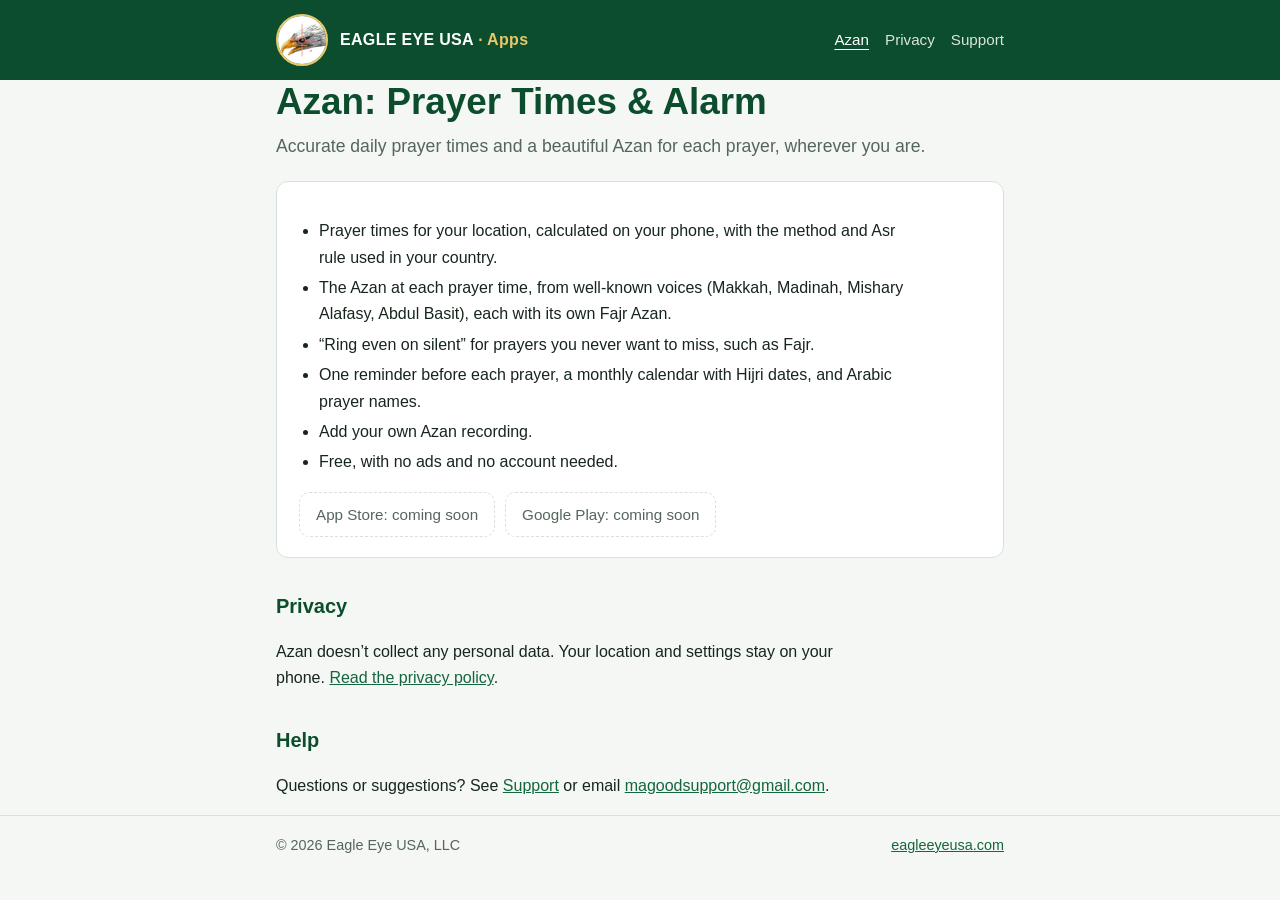
==== index.html @ 980fb24d "Add circular Eagle Eye USA logo to the header Co-Authored-By: Claude Opus 5.5 <noreply@anthropic.com" ====
<!doctype html>
<html lang="en">
<head>
<meta charset="utf-8">
<meta name="viewport" content="width=device-width, initial-scale=1">
<title>Azan: Prayer Times &amp; Alarm | Eagle Eye USA</title>
<meta name="description" content="Azan: accurate prayer times and a beautiful Azan for each prayer, on iPhone and Android. Free, no ads, no account.">
<link rel="stylesheet" href="style.css">
</head>
<body>
<header>
  <div class="wrap">
    <a class="brand" href="./"><img class="logo" src="img/logo.png" alt="Eagle Eye USA logo" width="52" height="52"><span class="name">EAGLE EYE USA <span>· Apps</span></span></a>
    <nav>
      <a href="./" aria-current="page">Azan</a>
      <a href="privacy.html">Privacy</a>
      <a href="support.html">Support</a>
    </nav>
  </div>
</header>
<main class="wrap">
  <h1>Azan: Prayer Times &amp; Alarm</h1>
  <p class="lede">Accurate daily prayer times and a beautiful Azan for each prayer, wherever you are.</p>

  <div class="card">
    <ul class="features">
      <li>Prayer times for your location, calculated on your phone, with the method and Asr rule used in your country.</li>
      <li>The Azan at each prayer time, from well-known voices (Makkah, Madinah, Mishary Alafasy, Abdul Basit), each with its own Fajr Azan.</li>
      <li>“Ring even on silent” for prayers you never want to miss, such as Fajr.</li>
      <li>One reminder before each prayer, a monthly calendar with Hijri dates, and Arabic prayer names.</li>
      <li>Add your own Azan recording.</li>
      <li>Free, with no ads and no account needed.</li>
    </ul>
    <div class="badges">
      <span class="badge soon">App Store: coming soon</span>
      <span class="badge soon">Google Play: coming soon</span>
    </div>
  </div>

  <h2>Privacy</h2>
  <p>Azan doesn’t collect any personal data. Your location and settings stay on your phone. <a href="privacy.html">Read the privacy policy</a>.</p>

  <h2>Help</h2>
  <p>Questions or suggestions? See <a href="support.html">Support</a> or email <a href="mailto:magoodsupport@gmail.com">magoodsupport@gmail.com</a>.</p>
</main>
<footer>
  <div class="wrap">
    <span>© 2026 Eagle Eye USA, LLC</span>
    <span><a href="https://eagleeyeusa.com">eagleeyeusa.com</a></span>
  </div>
</footer>
</body>
</html>
---- style.css ----
/* Shared style for apps.eagleeyeusa.com: Azan's green and gold, one reading column. */
:root {
  --bg: #f4f7f4;
  --paper: #ffffff;
  --ink: #17261d;
  --muted: #55665b;
  --line: #d8e2da;
  --green: #0b4d2c;
  --green-2: #13663d;
  --gold: #b8892a;
}
@media (prefers-color-scheme: dark) {
  :root {
    --bg: #0c1f15; --paper: #13291d; --ink: #e6efe8; --muted: #9db3a5; --line: #26402f;
    --green: #8fd1a8; --green-2: #6fbf8e; --gold: #e8c766;
  }
}
* { box-sizing: border-box; }
body {
  margin: 0; background: var(--bg); color: var(--ink);
  font: 16px/1.65 -apple-system, "Segoe UI", Roboto, Helvetica, Arial, sans-serif;
}
.wrap { max-width: 760px; margin: 0 auto; padding: 0 16px; }
header { background: #0b4d2c; color: #fff; }
header .wrap { display: flex; align-items: center; justify-content: space-between; gap: 12px; padding-block: 14px; flex-wrap: wrap; }
header a { color: #fff; text-decoration: none; }
.brand { display: inline-flex; align-items: center; gap: 12px; font-weight: 700; letter-spacing: .02em; }
.logo { width: 52px; height: 52px; border-radius: 50%; background: #fff; border: 2px solid #e8c766; object-fit: cover; flex: none; }
.brand .name span { color: #e8c766; }
nav { display: flex; gap: 16px; font-size: .95rem; }
nav a { opacity: .85; }
nav a:hover, nav a[aria-current] { opacity: 1; text-decoration: underline; text-underline-offset: 4px; }
main { padding-block: 32px 48px; }
h1 { font-size: clamp(1.7rem, 4vw, 2.3rem); line-height: 1.2; color: var(--green); margin: 0 0 8px; }
h2 { font-size: 1.25rem; color: var(--green); margin: 32px 0 8px; }
h3 { font-size: 1.05rem; margin: 22px 0 4px; }
p, li { max-width: 68ch; }
a { color: var(--green-2); }
.lede { font-size: 1.1rem; color: var(--muted); margin-top: 0; }
.muted { color: var(--muted); font-size: .95rem; }
.card { background: var(--paper); border: 1px solid var(--line); border-radius: 12px; padding: 20px 22px; margin-top: 20px; }
.badges { display: flex; gap: 10px; flex-wrap: wrap; margin-top: 16px; }
.badge { display: inline-block; padding: 9px 16px; border-radius: 10px; background: var(--green); color: var(--paper); text-decoration: none; font-weight: 600; font-size: .95rem; }
.badge.soon { background: transparent; color: var(--muted); border: 1px dashed var(--line); font-weight: 500; }
ul.features { padding-left: 20px; }
ul.features li { margin: 4px 0; }
footer { border-top: 1px solid var(--line); color: var(--muted); font-size: .9rem; }
footer .wrap { padding-block: 18px 28px; display: flex; gap: 16px; flex-wrap: wrap; justify-content: space-between; }
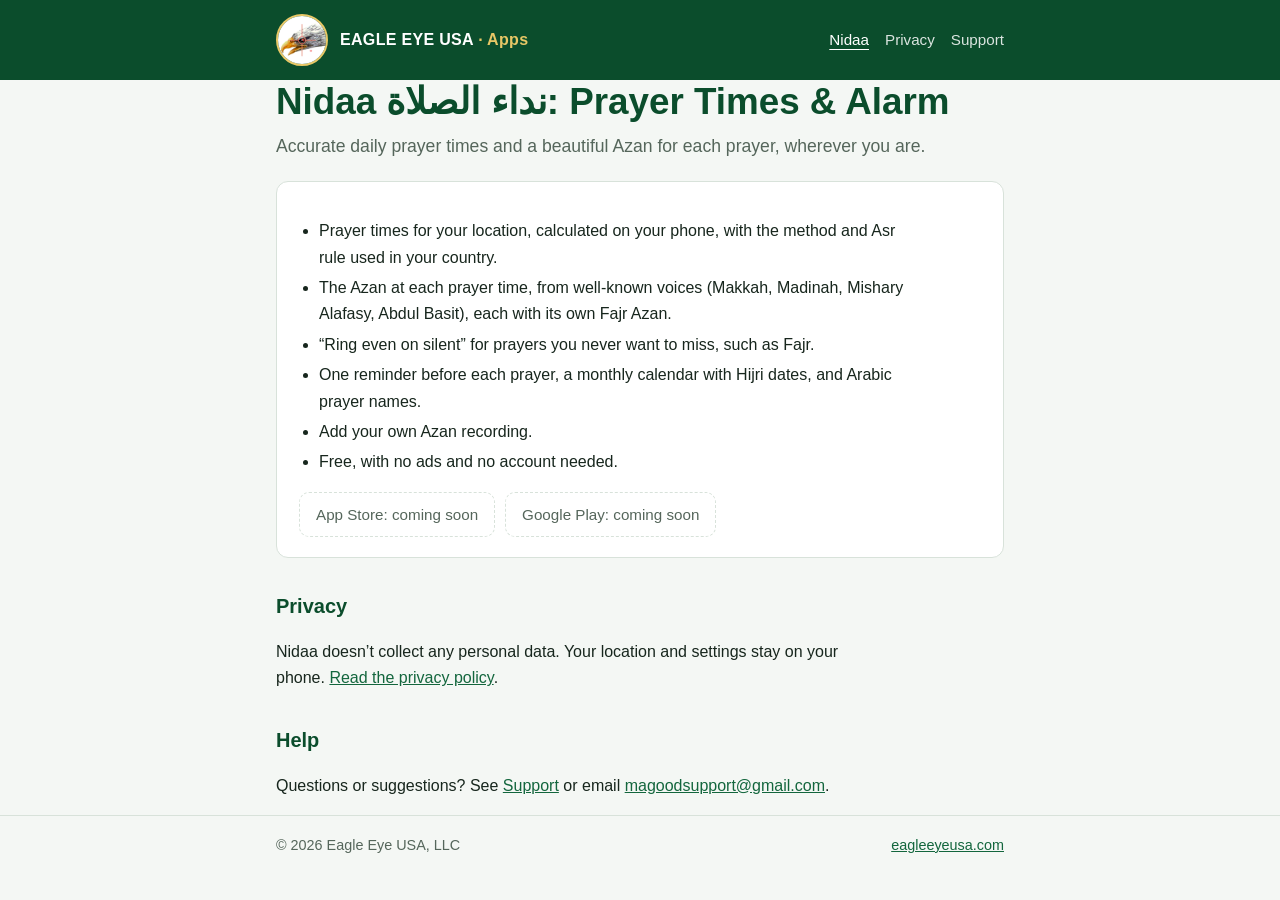
==== commit acd165b9: "Rename the app from Azan to Nidaa Co-Authored-By: Claude Opus 5.5 <noreply@anthropic.com>" ====
--- a/index.html
+++ b/index.html
@@ -3,8 +3,8 @@
 <head>
 <meta charset="utf-8">
 <meta name="viewport" content="width=device-width, initial-scale=1">
-<title>Azan: Prayer Times &amp; Alarm | Eagle Eye USA</title>
-<meta name="description" content="Azan: accurate prayer times and a beautiful Azan for each prayer, on iPhone and Android. Free, no ads, no account.">
+<title>Nidaa نداء الصلاة: Prayer Times &amp; Alarm | Eagle Eye USA</title>
+<meta name="description" content="Nidaa: accurate prayer times and a beautiful Azan for each prayer, on iPhone and Android. Free, no ads, no account.">
 <link rel="stylesheet" href="style.css">
 </head>
 <body>
@@ -12,14 +12,14 @@
   <div class="wrap">
     <a class="brand" href="./"><img class="logo" src="img/logo.png" alt="Eagle Eye USA logo" width="52" height="52"><span class="name">EAGLE EYE USA <span>· Apps</span></span></a>
     <nav>
-      <a href="./" aria-current="page">Azan</a>
+      <a href="./" aria-current="page">Nidaa</a>
       <a href="privacy.html">Privacy</a>
       <a href="support.html">Support</a>
     </nav>
   </div>
 </header>
 <main class="wrap">
-  <h1>Azan: Prayer Times &amp; Alarm</h1>
+  <h1>Nidaa <span lang="ar" dir="rtl">نداء الصلاة</span>: Prayer Times &amp; Alarm</h1>
   <p class="lede">Accurate daily prayer times and a beautiful Azan for each prayer, wherever you are.</p>
 
   <div class="card">
@@ -38,7 +38,7 @@
   </div>
 
   <h2>Privacy</h2>
-  <p>Azan doesn’t collect any personal data. Your location and settings stay on your phone. <a href="privacy.html">Read the privacy policy</a>.</p>
+  <p>Nidaa doesn’t collect any personal data. Your location and settings stay on your phone. <a href="privacy.html">Read the privacy policy</a>.</p>
 
   <h2>Help</h2>
   <p>Questions or suggestions? See <a href="support.html">Support</a> or email <a href="mailto:magoodsupport@gmail.com">magoodsupport@gmail.com</a>.</p>
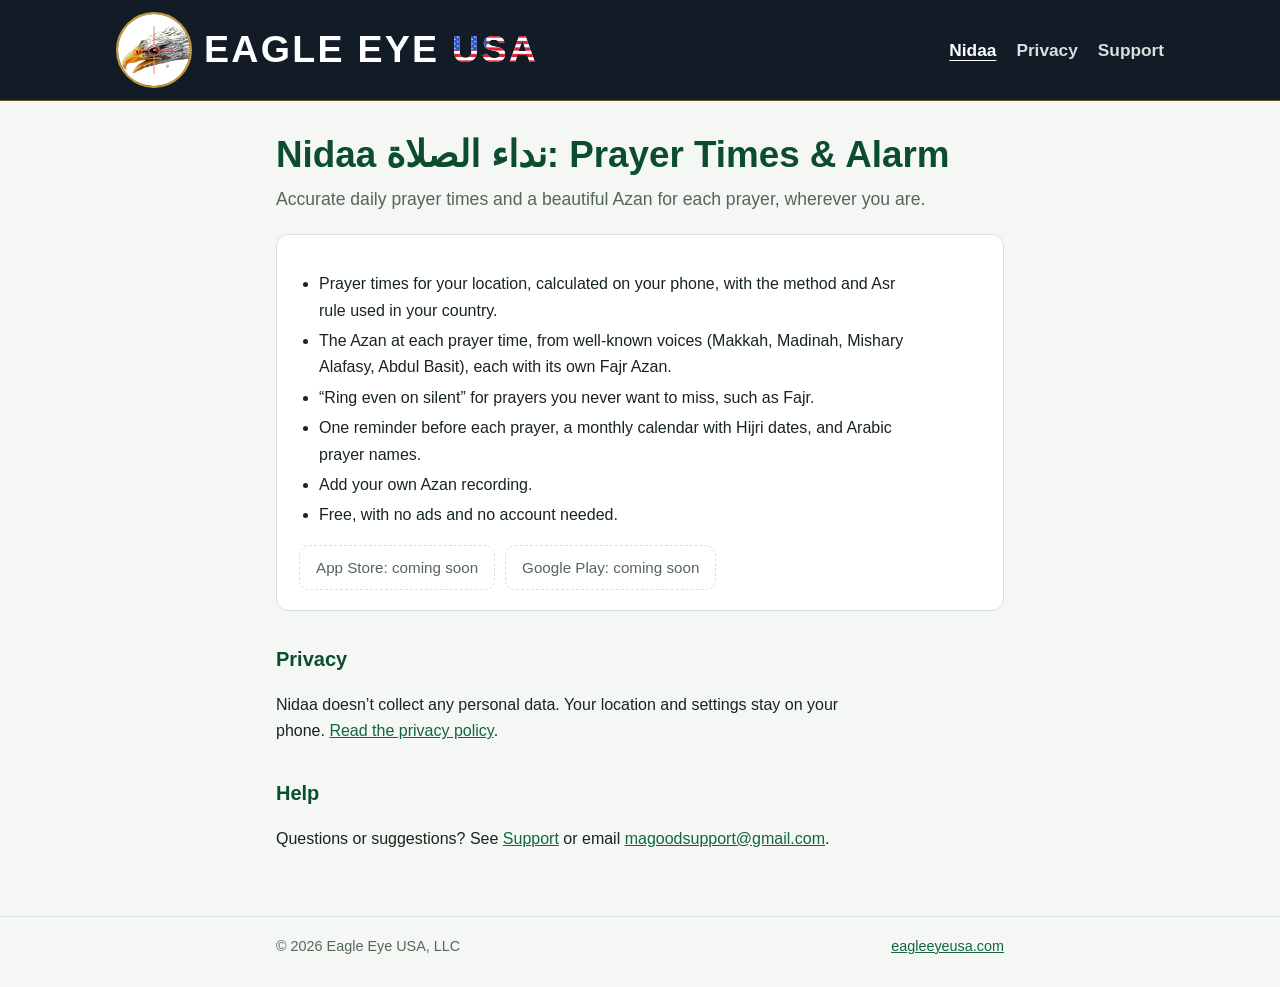
==== commit 04eac010: "Match the eagleeyeusa.com banner with USA in the flag Co-Authored-By: Claude Opus 5.5 <noreply@anthr" ====
--- a/index.html
+++ b/index.html
@@ -10,7 +10,7 @@
 <body>
 <header>
   <div class="wrap">
-    <a class="brand" href="./"><img class="logo" src="img/logo.png" alt="Eagle Eye USA logo" width="52" height="52"><span class="name">EAGLE EYE USA <span>· Apps</span></span></a>
+    <a class="brand" href="./"><img class="logo" src="img/logo.png" alt="Eagle Eye USA logo" width="52" height="52"><span class="name">EAGLE EYE <span class="usa">USA</span></span></a>
     <nav>
       <a href="./" aria-current="page">Nidaa</a>
       <a href="privacy.html">Privacy</a>
--- a/style.css
+++ b/style.css
@@ -21,16 +21,17 @@
   font: 16px/1.65 -apple-system, "Segoe UI", Roboto, Helvetica, Arial, sans-serif;
 }
 .wrap { max-width: 760px; margin: 0 auto; padding: 0 16px; }
-header { background: #0b4d2c; color: #fff; }
-header .wrap { display: flex; align-items: center; justify-content: space-between; gap: 12px; padding-block: 14px; flex-wrap: wrap; }
+header { background: #121c27; color: #fff; border-bottom: 1px solid rgba(200,150,46,.45); }
+header .wrap { max-width: 1080px; display: flex; align-items: center; justify-content: space-between; gap: 8px 16px; padding-block: 12px; flex-wrap: wrap; }
 header a { color: #fff; text-decoration: none; }
-.brand { display: inline-flex; align-items: center; gap: 12px; font-weight: 700; letter-spacing: .02em; }
-.logo { width: 52px; height: 52px; border-radius: 50%; background: #fff; border: 2px solid #e8c766; object-fit: cover; flex: none; }
-.brand .name span { color: #e8c766; }
-nav { display: flex; gap: 16px; font-size: .95rem; }
+.brand { display: inline-flex; align-items: center; gap: 12px; font-size: clamp(1.5rem, 3.6vw, 2.35rem); line-height: 1.1; font-weight: 900; letter-spacing: .06em; white-space: nowrap; }
+.logo { width: 76px; height: 76px; border-radius: 50%; background: #fff; border: 2px solid #c8962e; object-fit: cover; flex: none; }
+/* USA filled with the flag */
+.brand .usa { background: url("img/flag.svg") center / 100% 100% no-repeat; -webkit-background-clip: text; background-clip: text; color: transparent; -webkit-text-fill-color: transparent; filter: drop-shadow(0 0 .6px rgba(255,255,255,.9)); }
+nav { display: flex; gap: 2px 20px; font-size: 1.08rem; font-weight: 600; flex-wrap: wrap; }
 nav a { opacity: .85; }
 nav a:hover, nav a[aria-current] { opacity: 1; text-decoration: underline; text-underline-offset: 4px; }
-main { padding-block: 32px 48px; }
+main.wrap { padding-block: 32px 48px; }
 h1 { font-size: clamp(1.7rem, 4vw, 2.3rem); line-height: 1.2; color: var(--green); margin: 0 0 8px; }
 h2 { font-size: 1.25rem; color: var(--green); margin: 32px 0 8px; }
 h3 { font-size: 1.05rem; margin: 22px 0 4px; }
@@ -46,3 +47,4 @@
 ul.features li { margin: 4px 0; }
 footer { border-top: 1px solid var(--line); color: var(--muted); font-size: .9rem; }
 footer .wrap { padding-block: 18px 28px; display: flex; gap: 16px; flex-wrap: wrap; justify-content: space-between; }
+@media (max-width: 640px) { .logo { width: 54px; height: 54px; } }
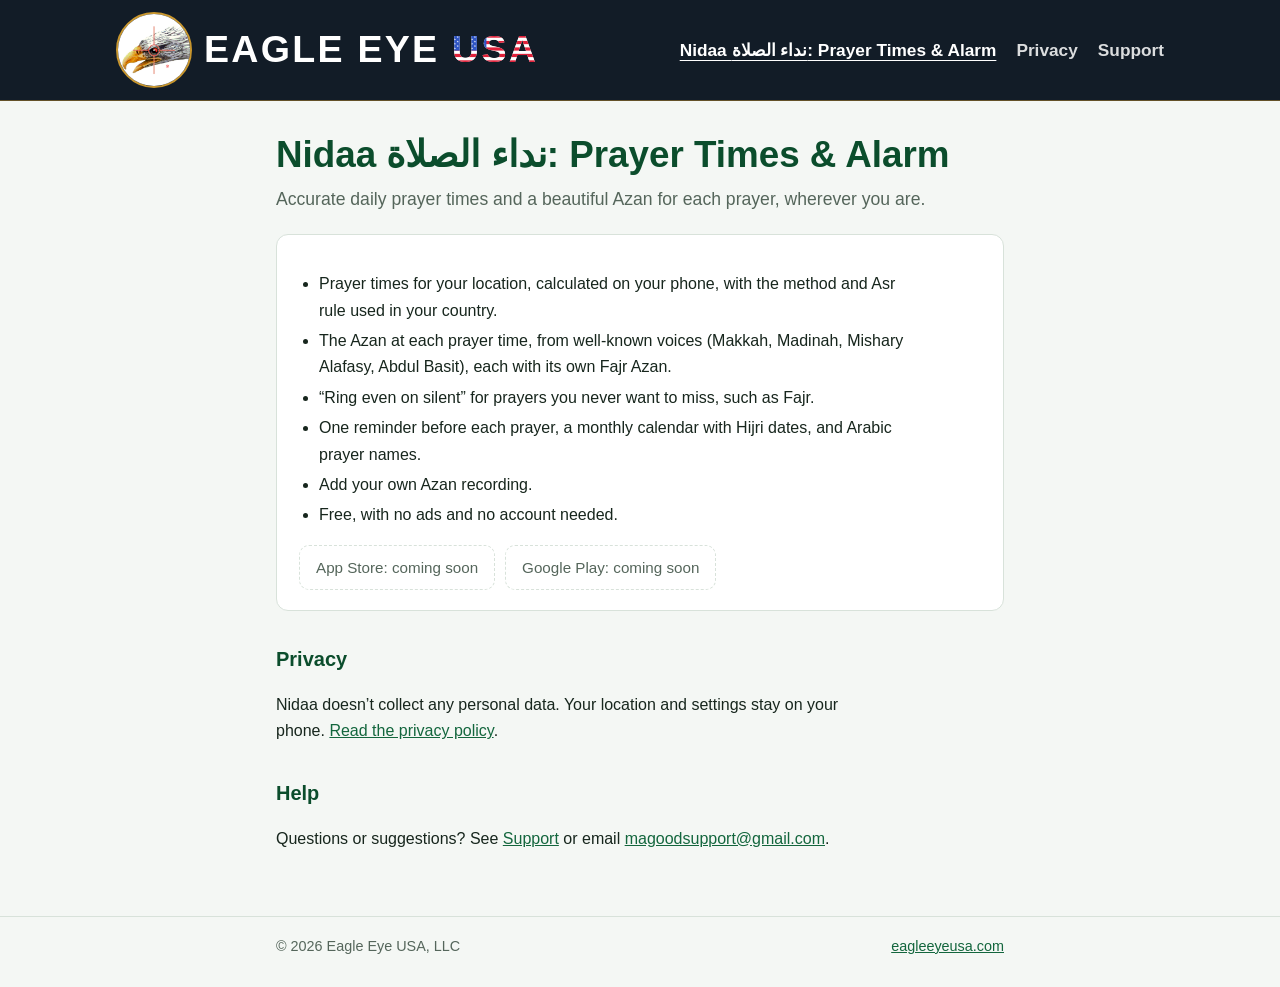
==== commit 5f1fb027: "Show the app's full name in the top menu Co-Authored-By: Claude Opus 5.5 <noreply@anthropic.com>" ====
--- a/index.html
+++ b/index.html
@@ -5,14 +5,14 @@
 <meta name="viewport" content="width=device-width, initial-scale=1">
 <title>Nidaa نداء الصلاة: Prayer Times &amp; Alarm | Eagle Eye USA</title>
 <meta name="description" content="Nidaa: accurate prayer times and a beautiful Azan for each prayer, on iPhone and Android. Free, no ads, no account.">
-<link rel="stylesheet" href="style.css">
+<link rel="stylesheet" href="style.css?v=20261105">
 </head>
 <body>
 <header>
   <div class="wrap">
     <a class="brand" href="./"><img class="logo" src="img/logo.png" alt="Eagle Eye USA logo" width="52" height="52"><span class="name">EAGLE EYE <span class="usa">USA</span></span></a>
     <nav>
-      <a href="./" aria-current="page">Nidaa</a>
+      <a href="./" aria-current="page">Nidaa <span lang="ar" dir="rtl">نداء الصلاة</span>: Prayer Times &amp; Alarm</a>
       <a href="privacy.html">Privacy</a>
       <a href="support.html">Support</a>
     </nav>
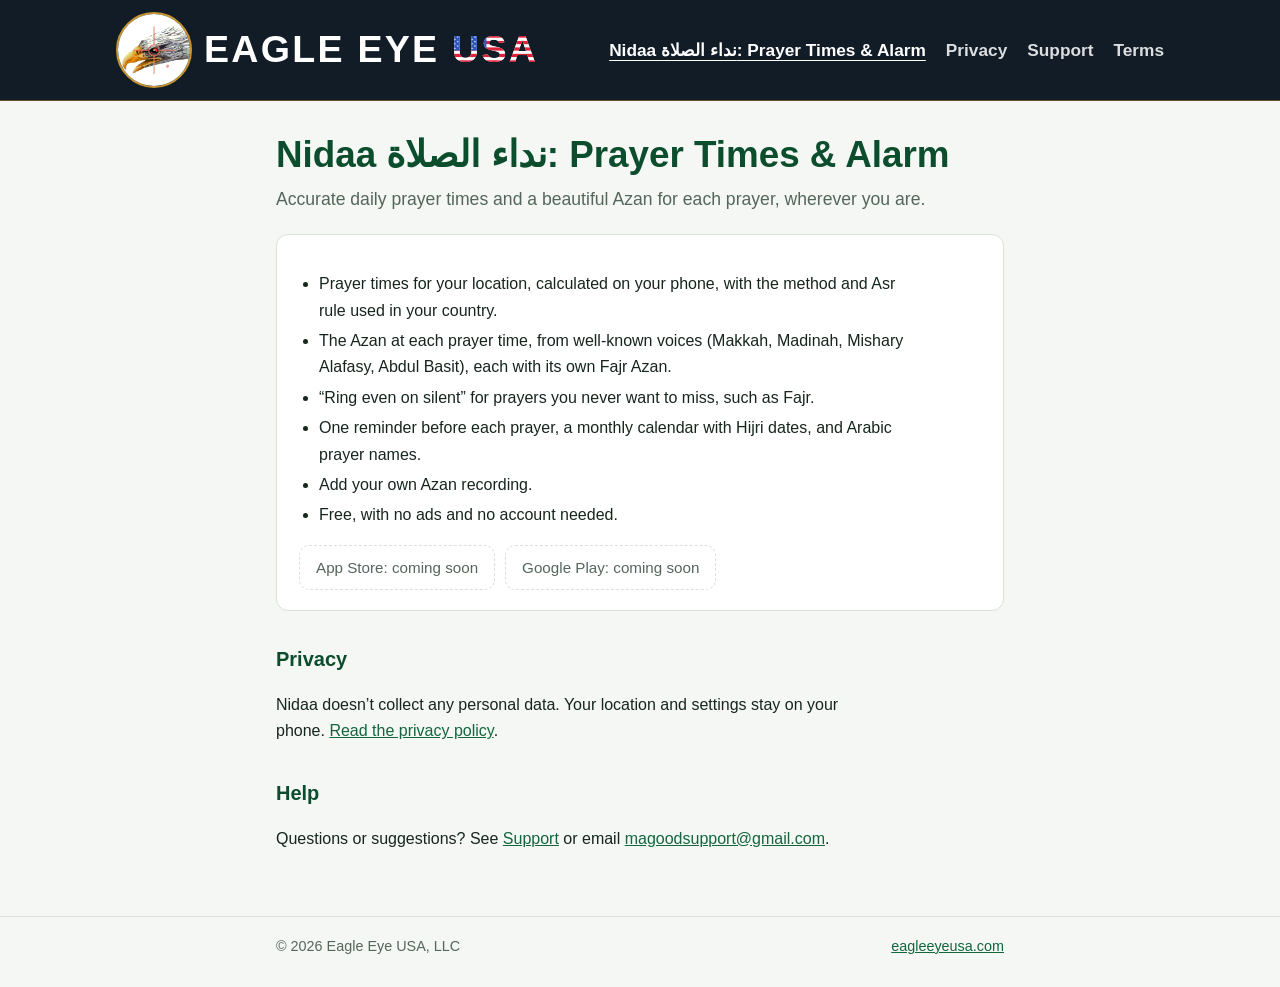
==== commit 45344910: "Add Nidaa Terms of Use page and link it in the menu Co-Authored-By: Claude Opus 5.5 <noreply@anthrop" ====
--- a/index.html
+++ b/index.html
@@ -15,6 +15,7 @@
       <a href="./" aria-current="page">Nidaa <span lang="ar" dir="rtl">نداء الصلاة</span>: Prayer Times &amp; Alarm</a>
       <a href="privacy.html">Privacy</a>
       <a href="support.html">Support</a>
+      <a href="terms.html">Terms</a>
     </nav>
   </div>
 </header>
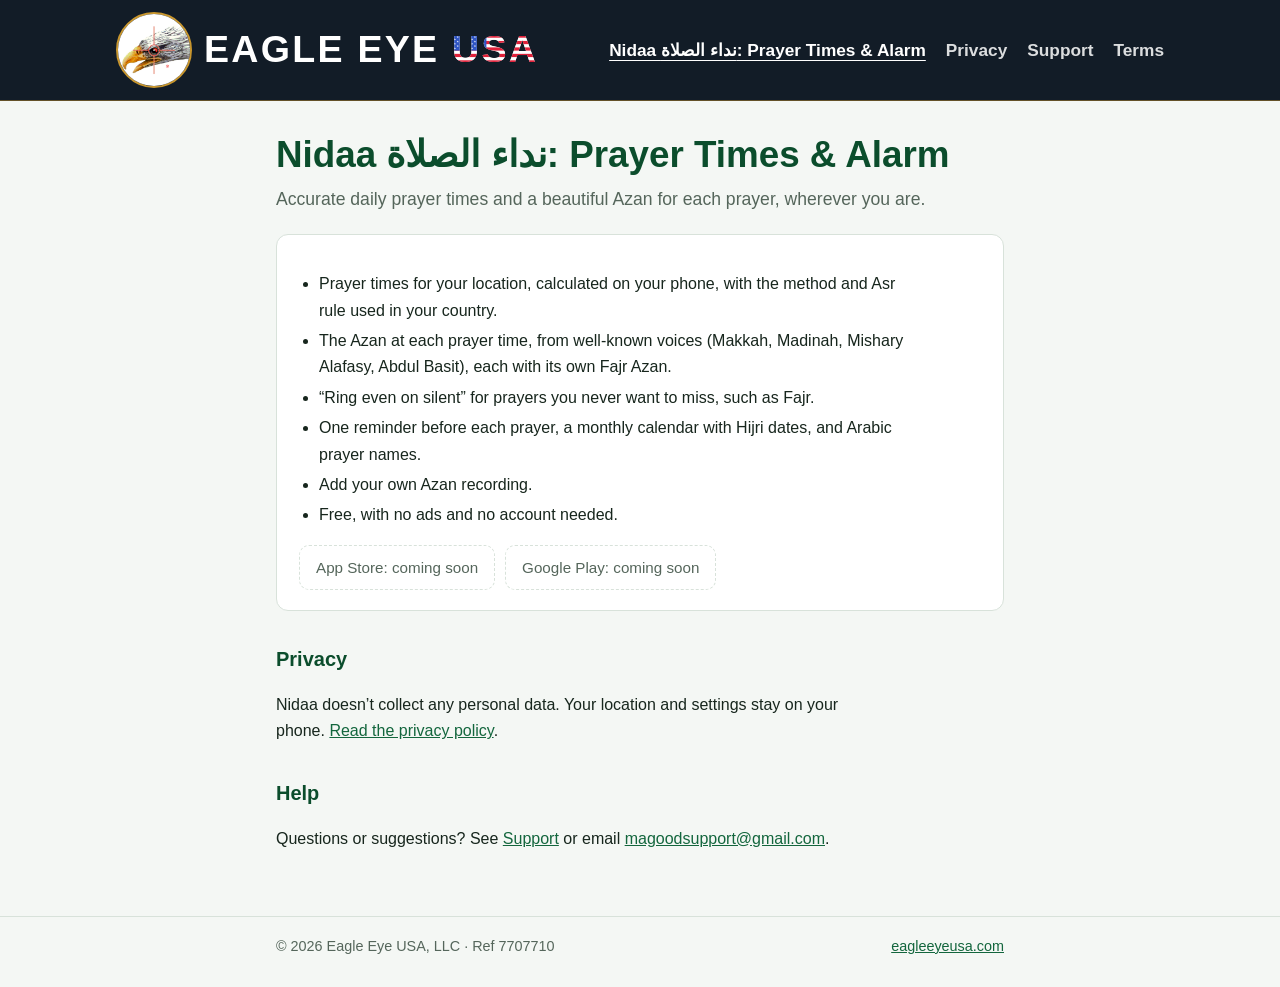
==== commit 69f2aab6: "Add a Ref number (7707710) to every page footer Co-Authored-By: Claude Opus 5.5 <noreply@anthropic.c" ====
--- a/index.html
+++ b/index.html
@@ -46,7 +46,7 @@
 </main>
 <footer>
   <div class="wrap">
-    <span>© 2026 Eagle Eye USA, LLC</span>
+    <span>© 2026 Eagle Eye USA, LLC · Ref <span class="ref">7707710</span></span>
     <span><a href="https://eagleeyeusa.com">eagleeyeusa.com</a></span>
   </div>
 </footer>
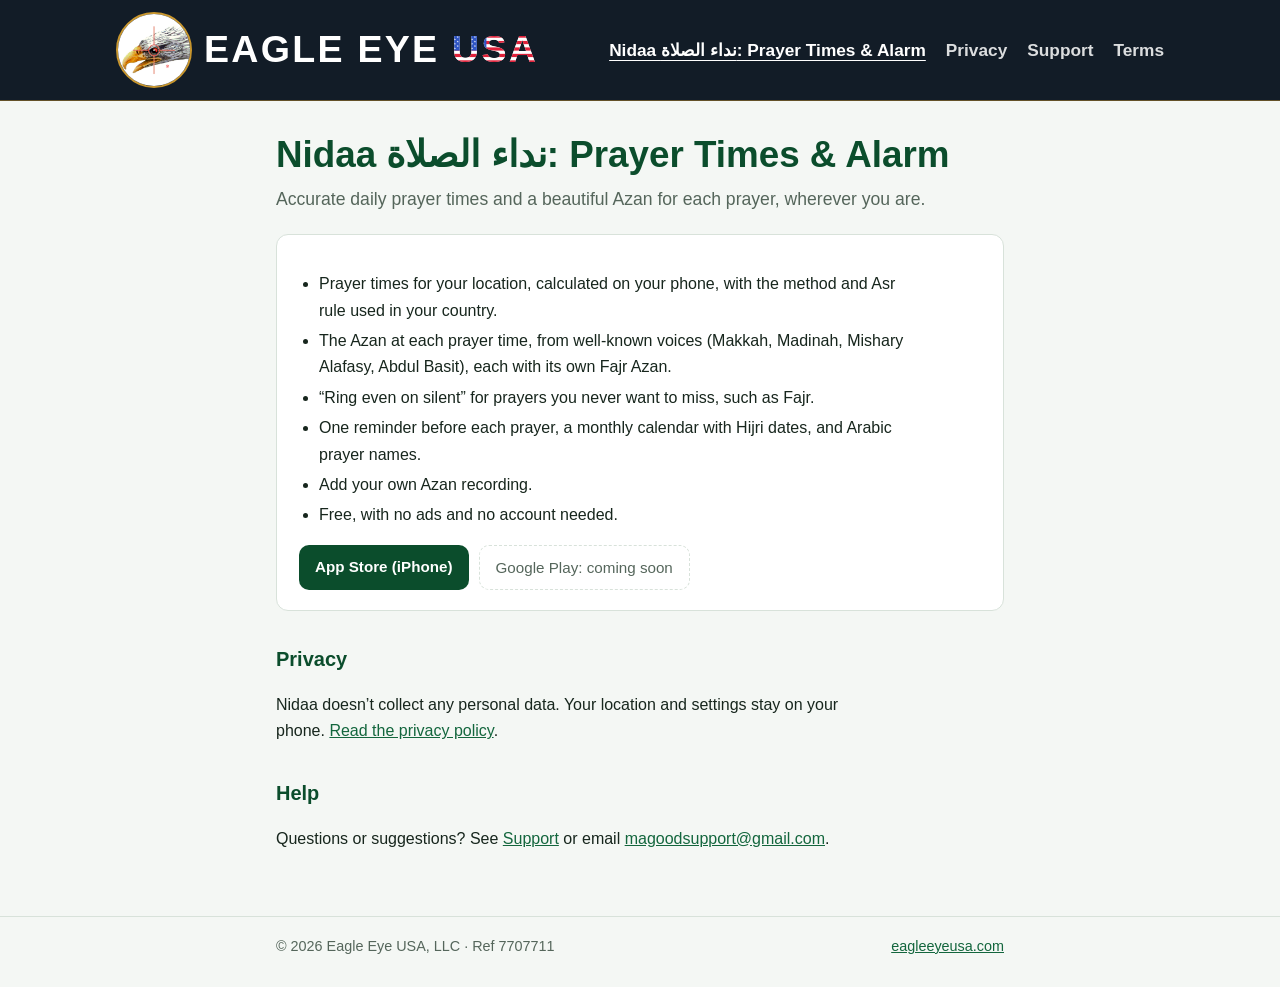
==== commit c2501941: "Nidaa is on the App Store: QR page and home page link to apps.apple.com/app/id6832867462 Co-Authored" ====
--- a/index.html
+++ b/index.html
@@ -33,7 +33,7 @@
       <li>Free, with no ads and no account needed.</li>
     </ul>
     <div class="badges">
-      <span class="badge soon">App Store: coming soon</span>
+      <a class="badge" href="https://apps.apple.com/app/id6832867462">App Store (iPhone)</a>
       <span class="badge soon">Google Play: coming soon</span>
     </div>
   </div>
@@ -46,7 +46,7 @@
 </main>
 <footer>
   <div class="wrap">
-    <span>© 2026 Eagle Eye USA, LLC · Ref <span class="ref">7707710</span></span>
+    <span>© 2026 Eagle Eye USA, LLC · Ref <span class="ref">7707711</span></span>
     <span><a href="https://eagleeyeusa.com">eagleeyeusa.com</a></span>
   </div>
 </footer>
